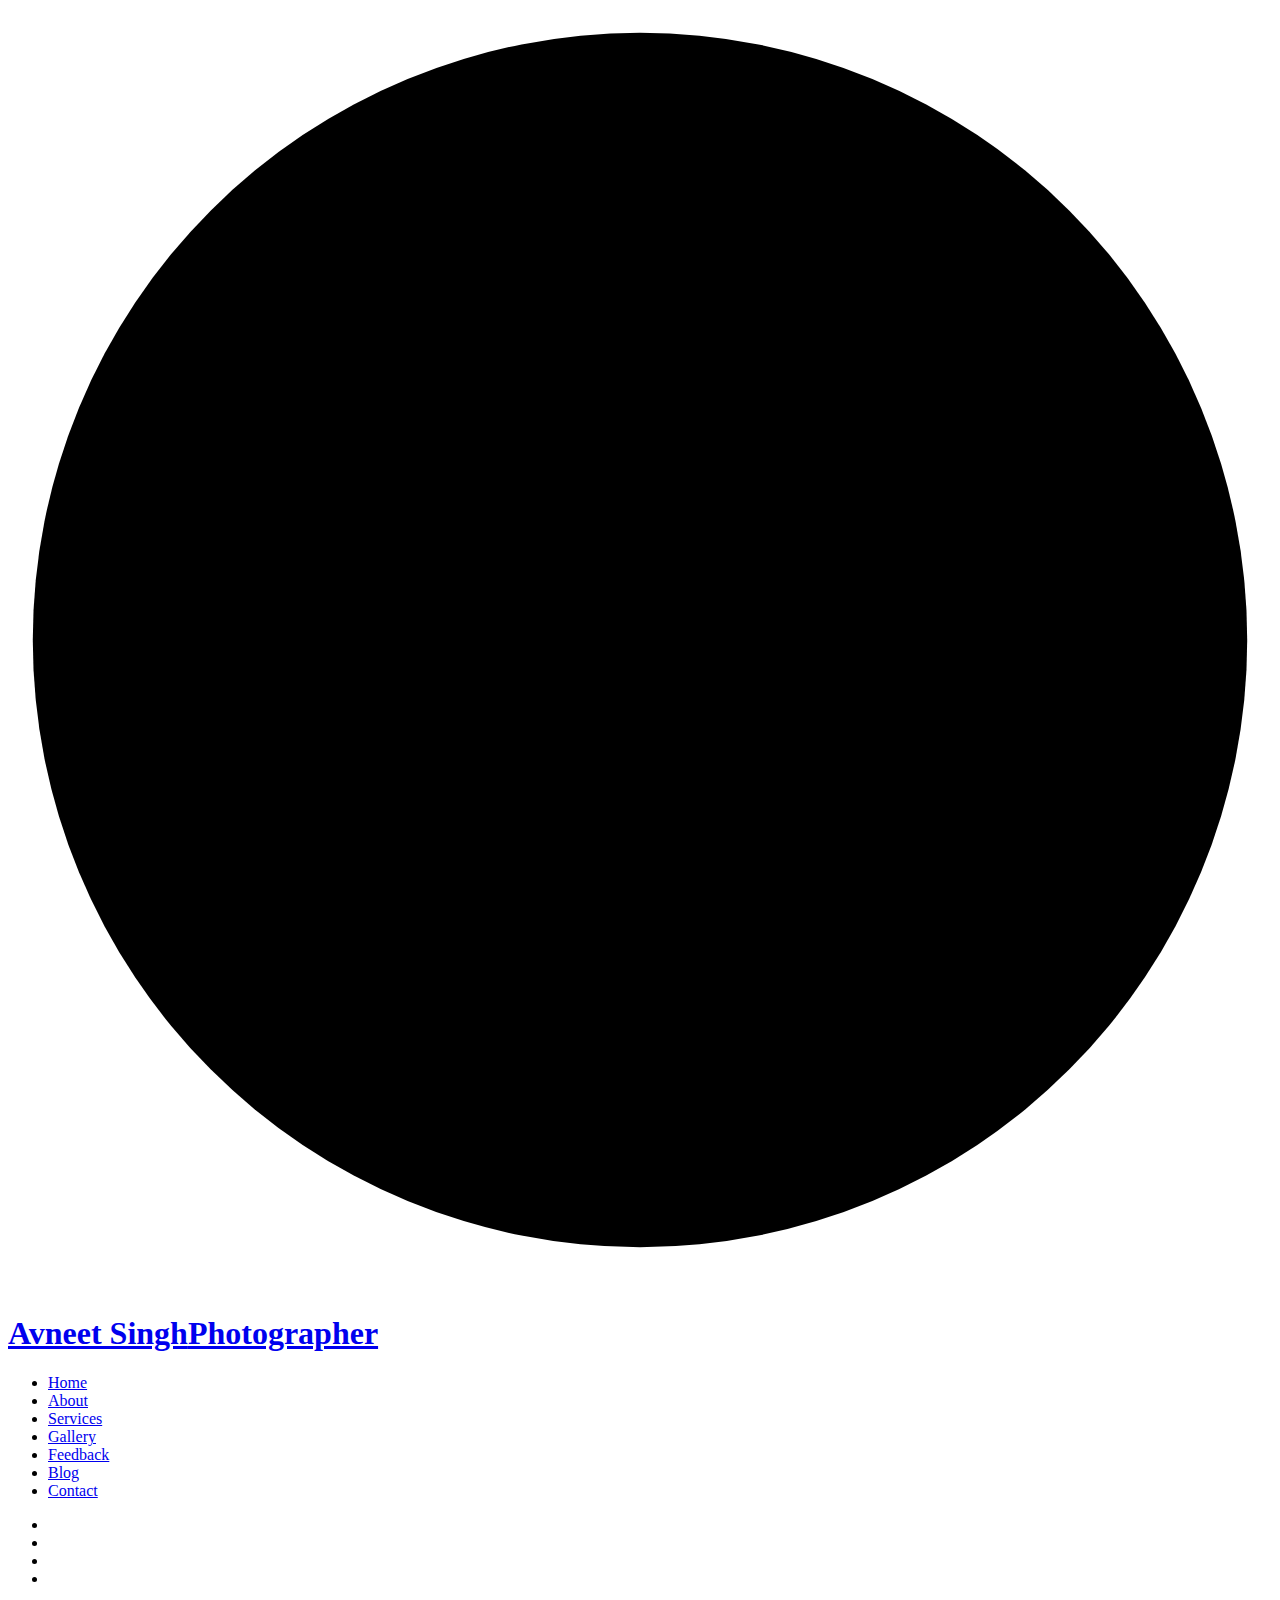
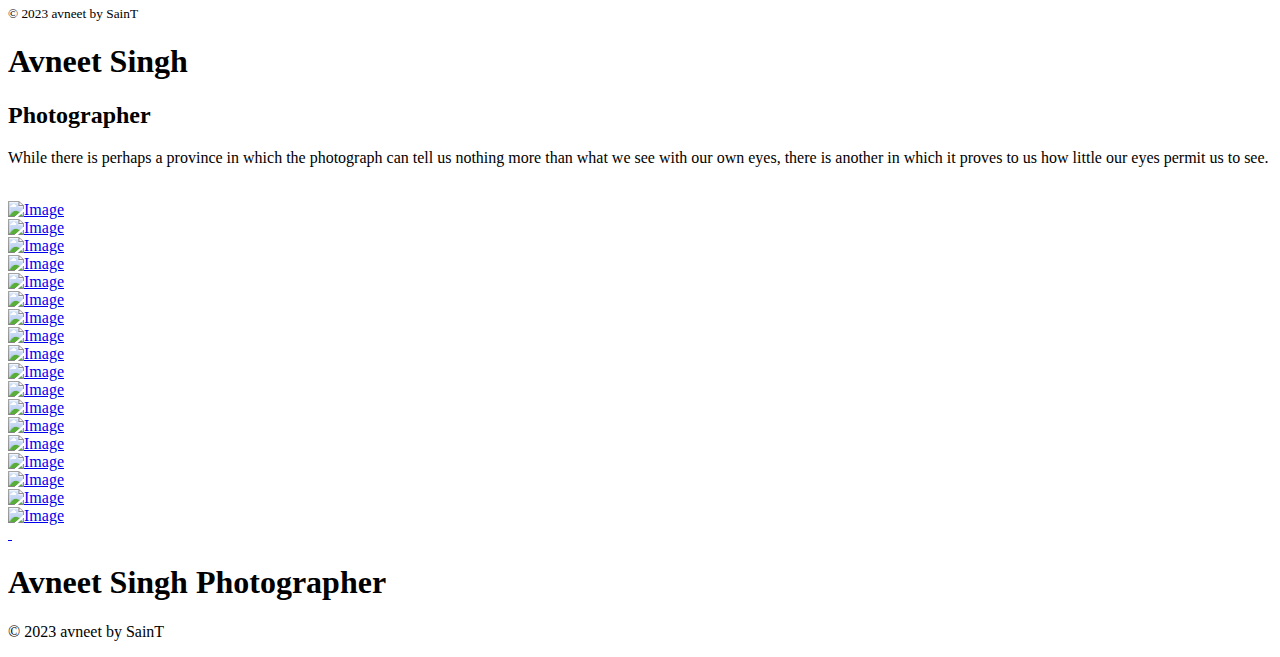
==== index.html @ 07eb4710 "Add files via upload" ====
<!DOCTYPE HTML>
<html lang="en">
<head>
    <meta charset="utf-8">
    <meta http-equiv="X-UA-Compatible" content="IE=edge">
    <title> Avneet Singh | Photographer </title>
    <meta name="viewport" content="width=device-width, initial-scale=1">
    <link rel="icon" type="image/png" href="images/favicon.png" />
    <link rel="stylesheet" href="https://fonts.googleapis.com/css2?family=Josefin+Sans:wght@300;400;500;600;700&display=swap">
    <link rel="stylesheet" href="css/animate.css">
    <link rel="stylesheet" href="css/font-awesome.min.css">
    <link rel="stylesheet" href="css/bootstrap.css">
    <link rel="stylesheet" href="css/flexslider.css">
    <link rel="stylesheet" href="css/fancybox.min.css">
    <link rel="stylesheet" href="css/style.css">
</head>
<body>
    <!-- Preloader -->
    <div class="preloader-bg"></div>
    <div id="preloader">
        <div id="preloader-status">
            <div class="preloader-position loader"> <span></span> </div>
        </div>
    </div>
    <!-- Progress-wrapp scroll-button -->
    <div class="progress-wrap">
        <svg class="progress-circle svg-content" width="100%" height="100%" viewBox="-1 -1 102 102">
            <path d="M50,1 a49,49 0 0,1 0,98 a49,49 0 0,1 0,-98" /> </svg>
    </div>
    <!-- Main -->
    <div class="avneet-page"> 
       <a href="#" class="js-avneet-nav-toggle avneet-nav-toggle"><i></i></a>
        <!-- Sidebar -->
        <aside class="avneet-aside">
            <!-- Logo -->
            <div class="avneet-logo">
                <a href="index.html"><img src="images/logo.png" alt=""></a>
                <h1><a href="index.html">Avneet Singh<span>Photographer</span></a></h1> </div>
            <!-- Menu -->
            <nav class="avneet-main-menu">
                <ul>
                    <li class="active"><a href='index.html'>Home</a></li>
                    <li><a href='about.html'>About</a></li>
                    <li><a href='services.html'>Services</a></li>
                    <!-- <li class="avneet-sub"><a href="#0">Gallery</a>
                        <ul>
                            <li><a href="gallery.html">Standard Gallery</a></li>
                            <li><a href="masonry.html">Masonry Gallery</a></li>
                        </ul>
                    </li> -->
                    <li><a href='masonry.html'>Gallery</a></li>
                    <li><a href='feedback.html'>Feedback</a></li>
                    <li><a href='blog.html'>Blog</a></li>
                    <li><a href='contact.html'>Contact</a></li>
                </ul>
            </nav>
            <!-- Sidebar Footer -->
            <div class="avneet-footer">
                <ul>
                    <li><a href="#"><i class="fab fa-instagram"></i></a></li>
                    <li><a href="#"><i class="fab fa-facebook"></i></a></li>
                    <li><a href="#"><i class="fab fa-behance"></i></a></li>
                    <li><a href="#"><i class="fab fa-500px"></i></a></li>
                </ul>
                <p><small>&copy; 2023 avneet by SainT</small></p>
            </div>
        </aside>
        <!-- Main Content -->
        <div class="avneet-main">
            <!-- Parallax Image -->
            <div class="banner-header full-height section-padding valign bg-img bg-fixed" data-overlay-dark="4" data-background="images/slider/01.jpg">
                <div class="container">
                    <div class="row">
                        <div class="col-md-12">
                            <div class="mx-auto frame-inner">
                                <h1>Avneet Singh</h1>
                                <h2>Photographer</h2>
                                <span class="frame-1"></span> 
                                <span class="frame-2"></span>
                            </div>
                        </div>
                    </div>
                </div>
            </div>
            <!-- About Me -->
            <div class="avneet-homepage-about">
                <div class="container-fluid">
                    <div class="row">
                        <div class="col-md-8 offset-md-2 text-center profile-index animate-box" data-animate-effect="fadeInUp">
                            <p class="avneet-about-me">While there is perhaps a province in which the photograph can tell us nothing more than what we see with our own eyes, there is another in which it proves to us how little our eyes permit us to see.</p> <img src="images/sign.png" class="avneet-about-signature" alt=""> </div>
                    </div>
                </div>
            </div>
            <!-- Gallery -->
            <div class="avneet-homepage-gallery mb-60">
                <div class="container-fluid">
                    <div class="row align-items-stretch avneet-photos" id="avneet-section-photos">
                        <div class="col-12">
                            <div class="row align-items-stretch">
                                <div class="col-12 col-md-6 col-lg-4 animate-box" data-animate-effect="fadeInUp">
                                    <a href="images/gallery/01.jpg" class="d-block avneet-photo-item" data-caption="Potrait Photo" data-fancybox="gallery"> <img src="images/gallery/01.jpg" alt="Image" class="img-fluid">
                                        
                                    </a>
                                </div>
                                <div class="col-12 col-md-6 col-lg-4 animate-box" data-animate-effect="fadeInUp">
                                    <a href="images/gallery/02.jpg" class="d-block avneet-photo-item" data-caption="Wedding Photo" data-fancybox="gallery"> <img src="images/gallery/02.jpg" alt="Image" class="img-fluid">
                                        
                                    </a>
                                </div>
                                <div class="col-12 col-md-6 col-lg-4 animate-box" data-animate-effect="fadeInUp">
                                    <a href="images/gallery/03.jpg" class="d-block avneet-photo-item" data-caption="Potrait Photo" data-fancybox="gallery"> <img src="images/gallery/03.jpg" alt="Image" class="img-fluid">
                                        
                                    </a>
                                </div>
                                <div class="col-12 col-md-6 col-lg-4 animate-box" data-animate-effect="fadeInUp">
                                    <a href="images/gallery/04.jpg" class="d-block avneet-photo-item" data-caption="Potrait Photo" data-fancybox="gallery"> <img src="images/gallery/04.jpg" alt="Image" class="img-fluid">
                                        
                                    </a>
                                </div>
                                <div class="col-12 col-md-6 col-lg-4 animate-box" data-animate-effect="fadeInUp">
                                    <a href="images/gallery/05.jpg" class="d-block avneet-photo-item" data-caption="Family Photo" data-fancybox="gallery"> <img src="images/gallery/05.jpg" alt="Image" class="img-fluid">
                                        
                                    </a>
                                </div>
                                <div class="col-12 col-md-6 col-lg-4 animate-box" data-animate-effect="fadeInUp">
                                    <a href="images/gallery/06.jpg" class="d-block avneet-photo-item" data-caption="Sport Photo" data-fancybox="gallery"> <img src="images/gallery/06.jpg" alt="Image" class="img-fluid">
                                        
                                    </a>
                                </div>
                                <div class="col-12 col-md-6 col-lg-4 animate-box" data-animate-effect="fadeInUp">
                                    <a href="images/gallery/07.jpg" class="d-block avneet-photo-item" data-caption="Potrait Photo" data-fancybox="gallery"> <img src="images/gallery/07.jpg" alt="Image" class="img-fluid">
                                        
                                    </a>
                                </div>
                                <div class="col-12 col-md-6 col-lg-4 animate-box" data-animate-effect="fadeInUp">
                                    <a href="images/gallery/08.jpg" class="d-block avneet-photo-item" data-caption="Potrait Photo" data-fancybox="gallery"> <img src="images/gallery/08.jpg" alt="Image" class="img-fluid">
                                        
                                    </a>
                                </div>
                                <div class="col-12 col-md-6 col-lg-4 animate-box" data-animate-effect="fadeInUp">
                                    <a href="images/gallery/09.jpg" class="d-block avneet-photo-item" data-caption="Baby Photo" data-fancybox="gallery"> <img src="images/gallery/09.jpg" alt="Image" class="img-fluid">
                                        
                                    </a>
                                </div>
                                <div class="col-12 col-md-6 col-lg-4 animate-box" data-animate-effect="fadeInUp">
                                    <a href="images/gallery/10.jpg" class="d-block avneet-photo-item" data-caption="Wedding Photo" data-fancybox="gallery"> <img src="images/gallery/10.jpg" alt="Image" class="img-fluid">
                                        
                                    </a>
                                </div>
                                <div class="col-12 col-md-6 col-lg-4 animate-box" data-animate-effect="fadeInUp">
                                    <a href="images/gallery/11.jpg" class="d-block avneet-photo-item" data-caption="Baby Photo" data-fancybox="gallery"> <img src="images/gallery/11.jpg" alt="Image" class="img-fluid">
                                        
                                    </a>
                                </div>
                                <div class="col-12 col-md-6 col-lg-4 animate-box" data-animate-effect="fadeInUp">
                                    <a href="images/gallery/12.jpg" class="d-block avneet-photo-item" data-caption="Potrait Photo" data-fancybox="gallery"> <img src="images/gallery/12.jpg" alt="Image" class="img-fluid">
                                        
                                    </a>
                                </div>
                            </div>
                        </div>
                    </div>
                    <div class="row align-items-stretch mt-60">
                        <div class="col-12">
                            <!-- show more -->
                            <div class="avneet-show-more-container">
                                <div class="row align-items-stretch avneet-photos" id="avneet-section-photos">
                                    <div class="col-12 col-md-6 col-lg-4 animate-box" data-animate-effect="fadeInUp">
                                        <a href="images/gallery/13.jpg" class="d-block avneet-photo-item" data-caption="Movie Photo" data-fancybox="gallery"> <img src="images/gallery/13.jpg" alt="Image" class="img-fluid">
                                            
                                        </a>
                                    </div>
                                    <div class="col-12 col-md-6 col-lg-4 animate-box" data-animate-effect="fadeInUp">
                                        <a href="images/gallery/19.jpg" class="d-block avneet-photo-item" data-caption="Potrait Photo" data-fancybox="gallery"> <img src="images/gallery/19.jpg" alt="Image" class="img-fluid">
                                            
                                        </a>
                                    </div>
                                    <div class="col-12 col-md-6 col-lg-4 animate-box" data-animate-effect="fadeInUp">
                                        <a href="images/gallery/15.jpg" class="d-block avneet-photo-item" data-caption="Potrait Photo" data-fancybox="gallery"> <img src="images/gallery/15.jpg" alt="Image" class="img-fluid">
                                            
                                        </a>
                                    </div>
                                    <div class="col-12 col-md-6 col-lg-4 animate-box" data-animate-effect="fadeInUp">
                                        <a href="images/gallery/16.jpg" class="d-block avneet-photo-item" data-caption="Model Photo" data-fancybox="gallery"> <img src="images/gallery/16.jpg" alt="Image" class="img-fluid">
                                            
                                        </a>
                                    </div>
                                    <div class="col-12 col-md-6 col-lg-4 animate-box" data-animate-effect="fadeInUp">
                                        <a href="images/gallery/17.jpg" class="d-block avneet-photo-item" data-caption="Fashion Photo" data-fancybox="gallery"> <img src="images/gallery/17.jpg" alt="Image" class="img-fluid">
                                            
                                        </a>
                                    </div>
                                    <div class="col-12 col-md-6 col-lg-4 animate-box" data-animate-effect="fadeInUp">
                                        <a href="images/gallery/18.jpg" class="d-block avneet-photo-item" data-caption="Travel Photo" data-fancybox="gallery"> <img src="images/gallery/18.jpg" alt="Image" class="img-fluid">
                                            
                                        </a>
                                    </div>
                                </div>
                            </div>
                            <!-- add more -->
                            <div class="avneet-more-wrapper txt-center animate-box" data-animate-effect="fadeInUp">
                                <a href="index.html#" class="avneet-more-trigger flex"> <span class="plus flex-center">&nbsp;</span> </a>
                            </div>
                        </div>
                    </div>
                </div>
            </div>
            <!-- Footer -->
            <div id="avneet-footer">
                <div class="avneet-narrow-content">
                    <div class="row">
                        <div class="col-md-12 text-center">
                            <h1>Avneet Singh <span>Photographer</span></h1>
                            <p class="avneet-lead">&copy; 2023 avneet by SainT</p>
                        </div>
                    </div>
                </div>
            </div>
        </div>
        <!-- jQuery -->
        <script src="js/jquery.min.js"></script>
        <script src="js/modernizr-2.6.2.min.js"></script>
        <script src="js/jquery.easing.1.3.js"></script>
        <script src="js/bootstrap.min.js"></script>
        <script src="js/jquery.waypoints.min.js"></script>
        <script src="js/jquery.flexslider-min.js"></script>
        <script src="js/sticky-kit.min.js"></script>
        <script src="js/jquery.fancybox.min.js"></script>
        <script src="js/main.js"></script>
    </div>
</body>
</html>
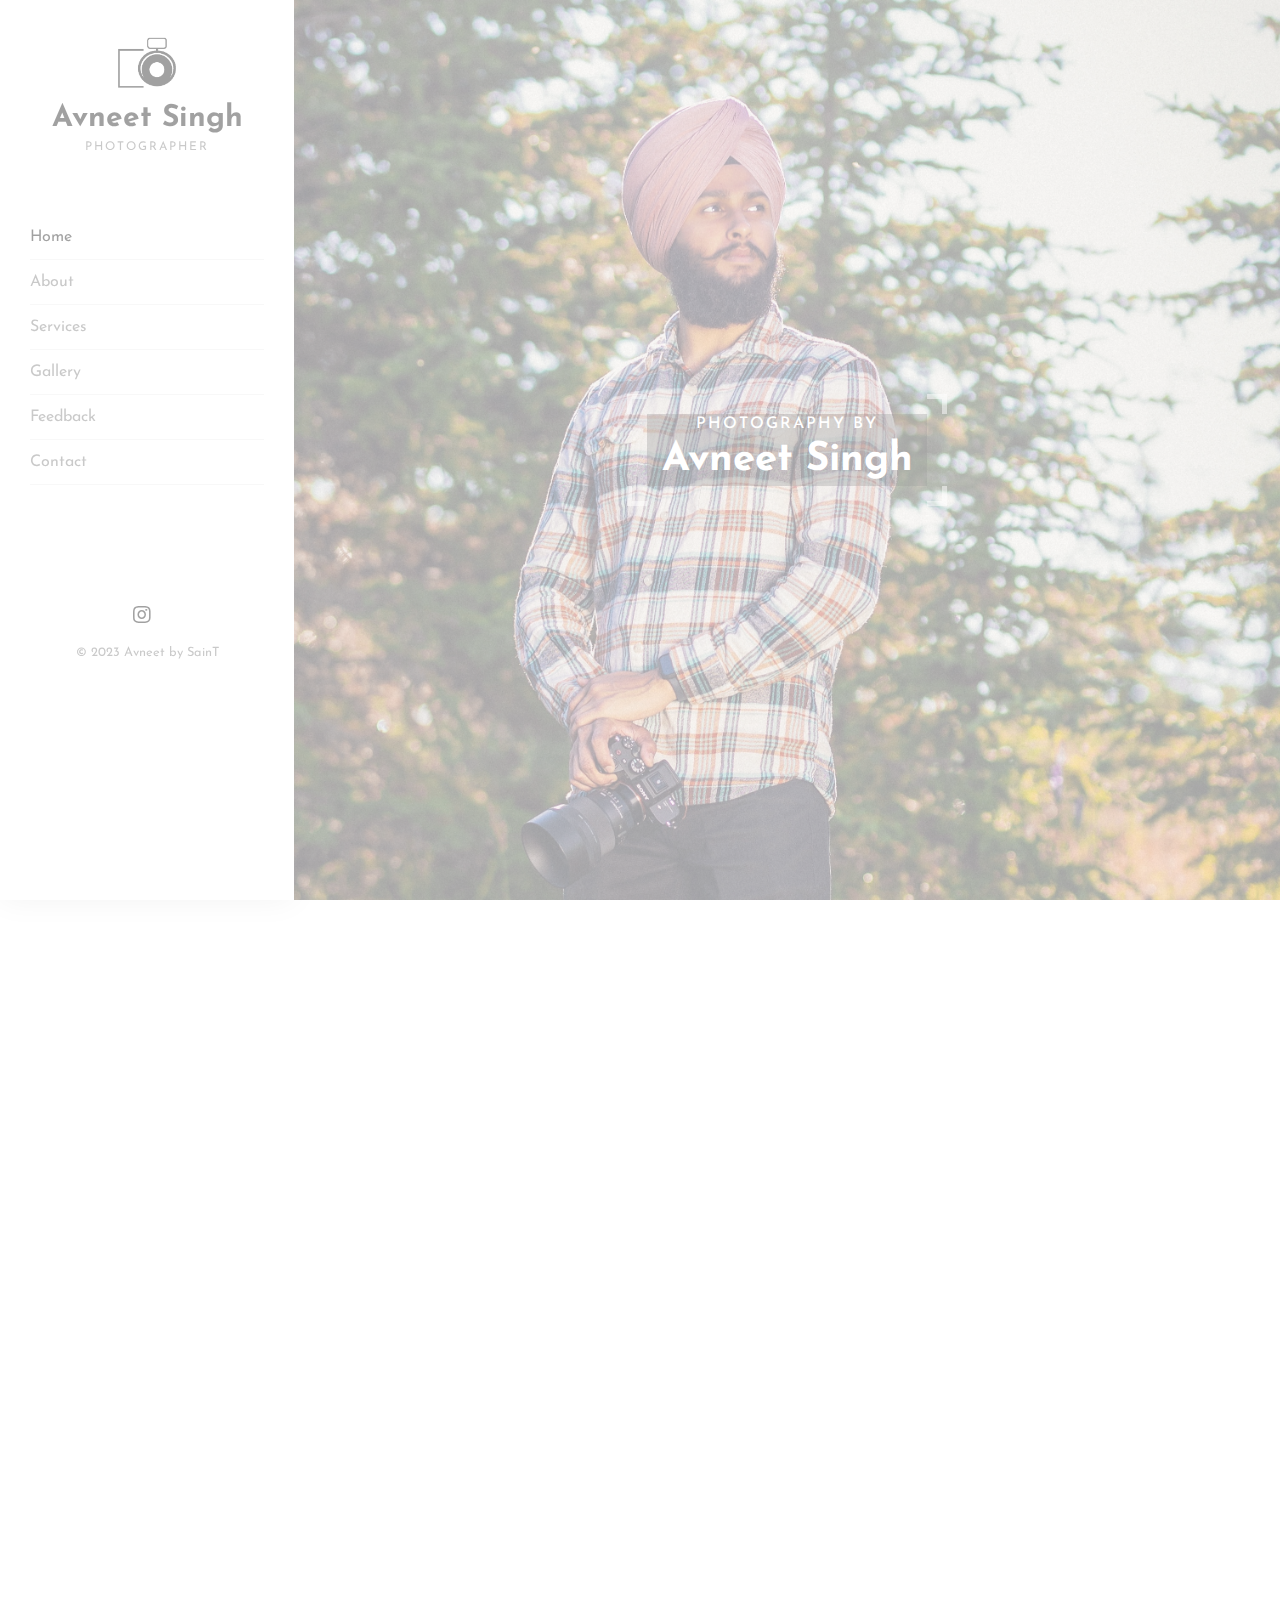
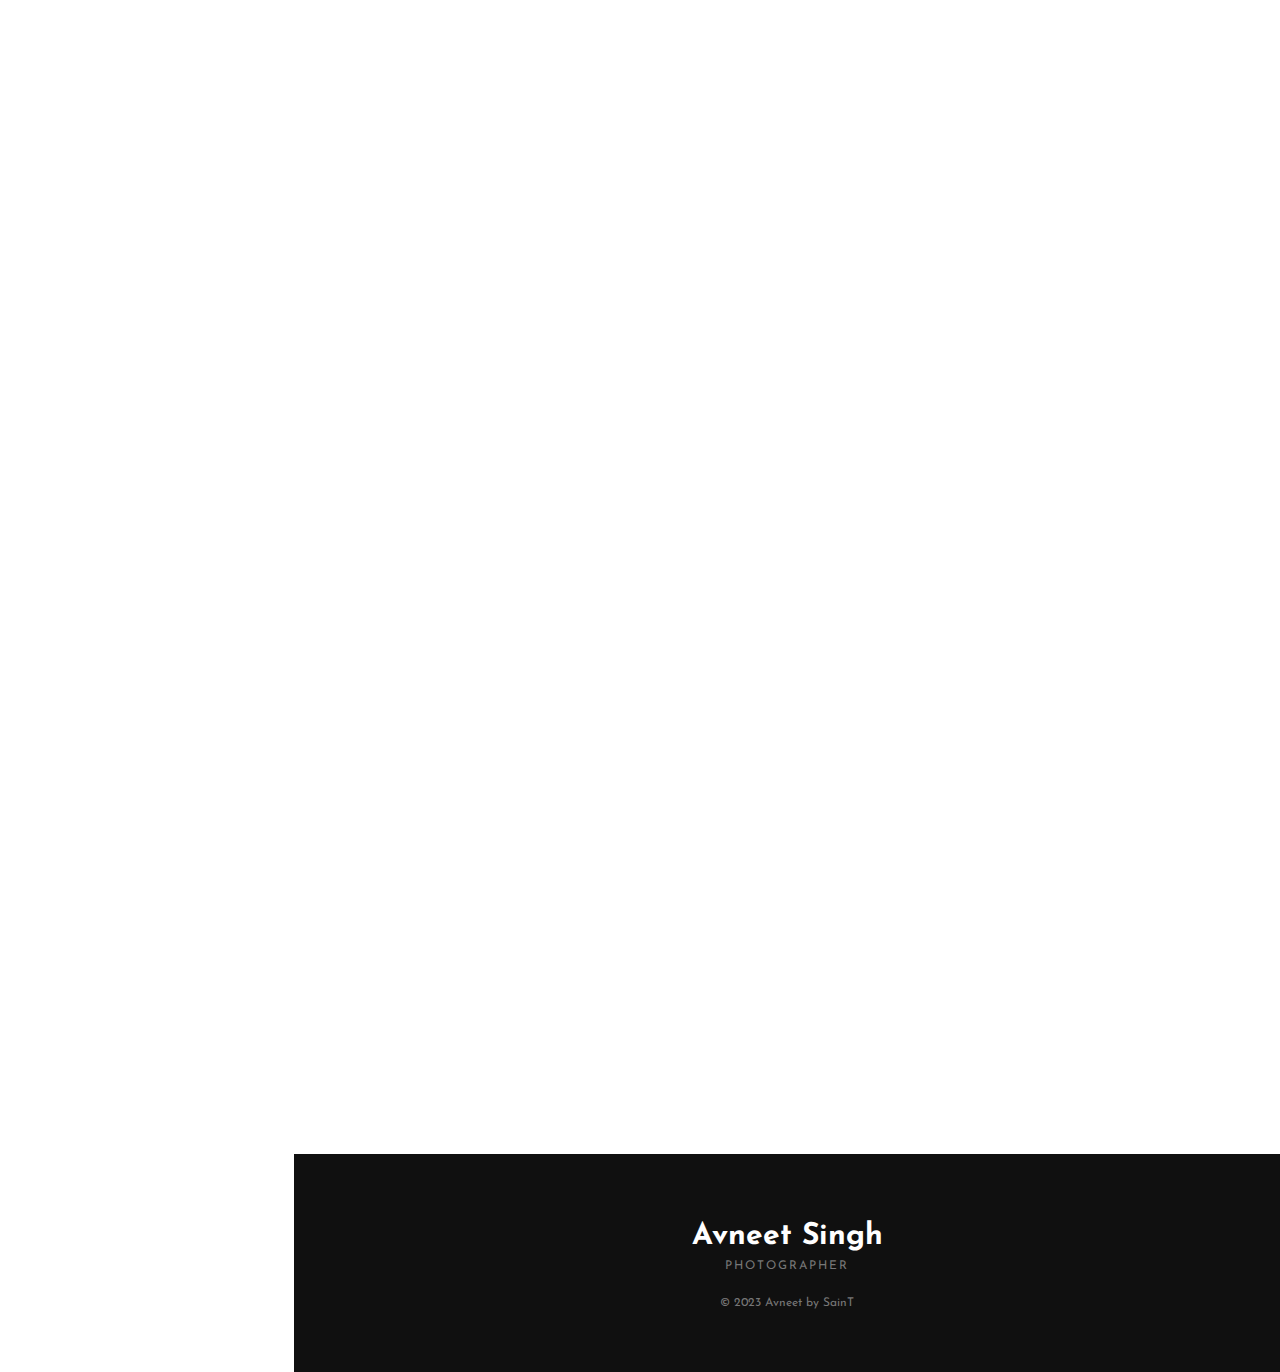
==== commit 98d4f72f: "Map,Images,Nav,etc" ====
--- a/index.html
+++ b/index.html
@@ -50,31 +50,31 @@
                     </li> -->
                     <li><a href='masonry.html'>Gallery</a></li>
                     <li><a href='feedback.html'>Feedback</a></li>
-                    <li><a href='blog.html'>Blog</a></li>
+                    <!-- <li><a href='blog.html'>Blog</a></li> -->
                     <li><a href='contact.html'>Contact</a></li>
                 </ul>
             </nav>
             <!-- Sidebar Footer -->
             <div class="avneet-footer">
                 <ul>
-                    <li><a href="#"><i class="fab fa-instagram"></i></a></li>
-                    <li><a href="#"><i class="fab fa-facebook"></i></a></li>
+                    <li><a href="https://www.instagram.com/photographybyavneet/"><i class="fab fa-instagram"></i></a></li>
+                    <!-- <li><a href="#"><i class="fab fa-facebook"></i></a></li>
                     <li><a href="#"><i class="fab fa-behance"></i></a></li>
-                    <li><a href="#"><i class="fab fa-500px"></i></a></li>
+                    <li><a href="#"><i class="fab fa-500px"></i></a></li> -->
                 </ul>
-                <p><small>&copy; 2023 avneet by SainT</small></p>
+                <p><small>&copy; 2023 Avneet by SainT</small></p>
             </div>
         </aside>
         <!-- Main Content -->
         <div class="avneet-main">
             <!-- Parallax Image -->
-            <div class="banner-header full-height section-padding valign bg-img bg-fixed" data-overlay-dark="4" data-background="images/slider/01.jpg">
+            <div class="banner-header full-height section-padding valign bg-img bg-fixed" data-overlay-dark="9" data-background="images/slider/01.jpg">
                 <div class="container">
                     <div class="row">
                         <div class="col-md-12">
                             <div class="mx-auto frame-inner">
+                                <h2>Photography by</h2>
                                 <h1>Avneet Singh</h1>
-                                <h2>Photographer</h2>
                                 <span class="frame-1"></span> 
                                 <span class="frame-2"></span>
                             </div>
@@ -211,7 +211,7 @@
                     <div class="row">
                         <div class="col-md-12 text-center">
                             <h1>Avneet Singh <span>Photographer</span></h1>
-                            <p class="avneet-lead">&copy; 2023 avneet by SainT</p>
+                            <p class="avneet-lead">&copy; 2023 Avneet by SainT</p>
                         </div>
                     </div>
                 </div>
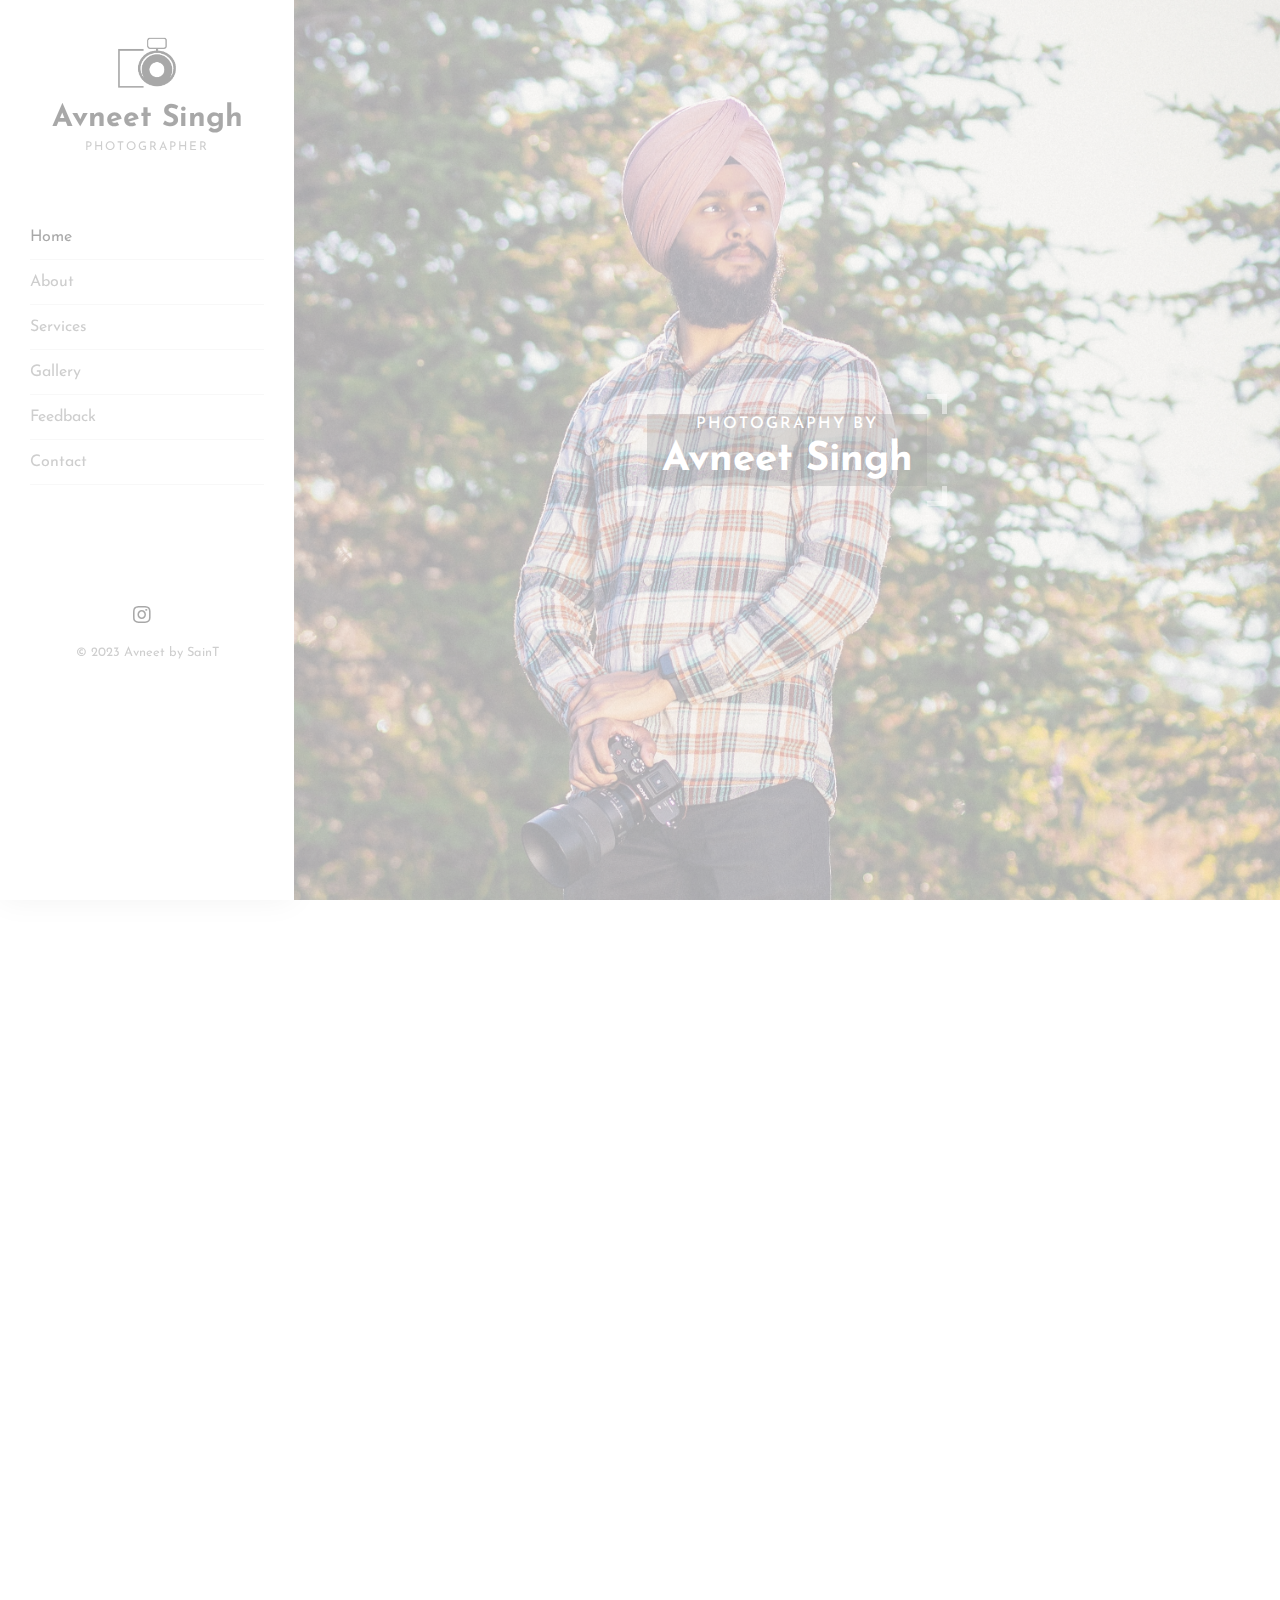
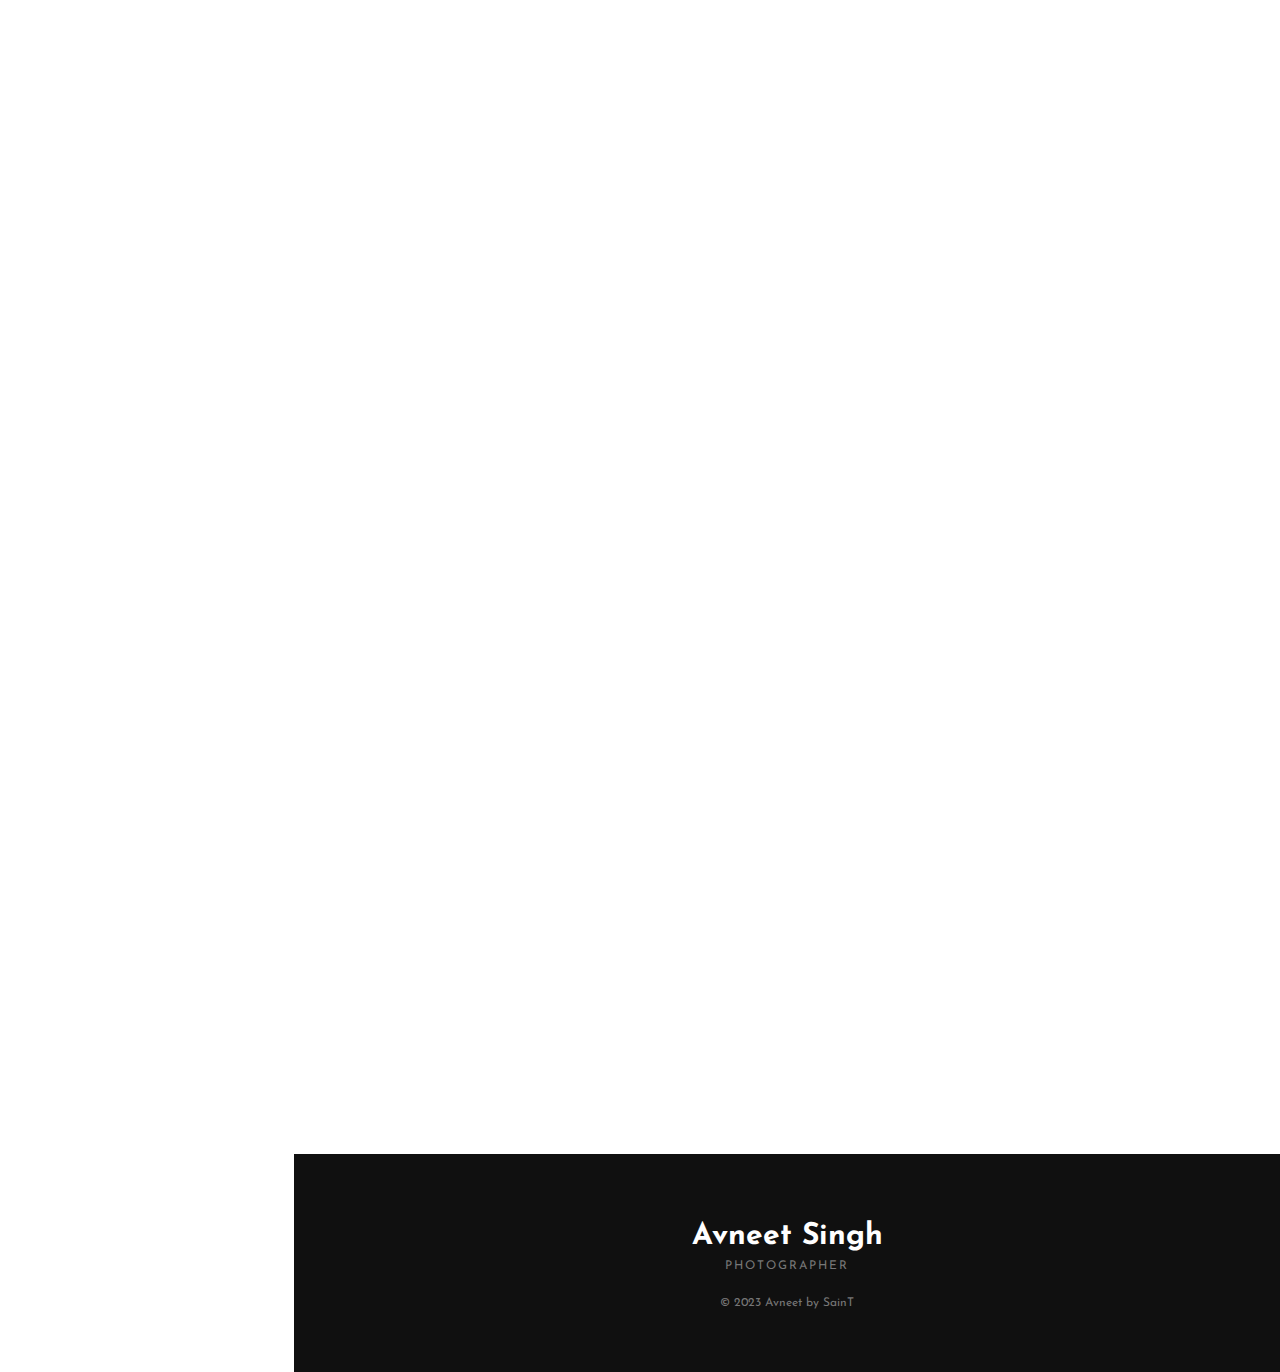
==== commit 65ad5d8a: "fluid hero" ====
--- a/index.html
+++ b/index.html
@@ -68,7 +68,7 @@
         <!-- Main Content -->
         <div class="avneet-main">
             <!-- Parallax Image -->
-            <div class="banner-header full-height section-padding valign bg-img bg-fixed" data-overlay-dark="9" data-background="images/slider/01.jpg">
+            <div class="banner-header full-height section-padding valign bg-img bg-fixed" data-overlay-dark="9" data-background="images/slider/01.jpg" class="img-fluid">
                 <div class="container">
                     <div class="row">
                         <div class="col-md-12">
